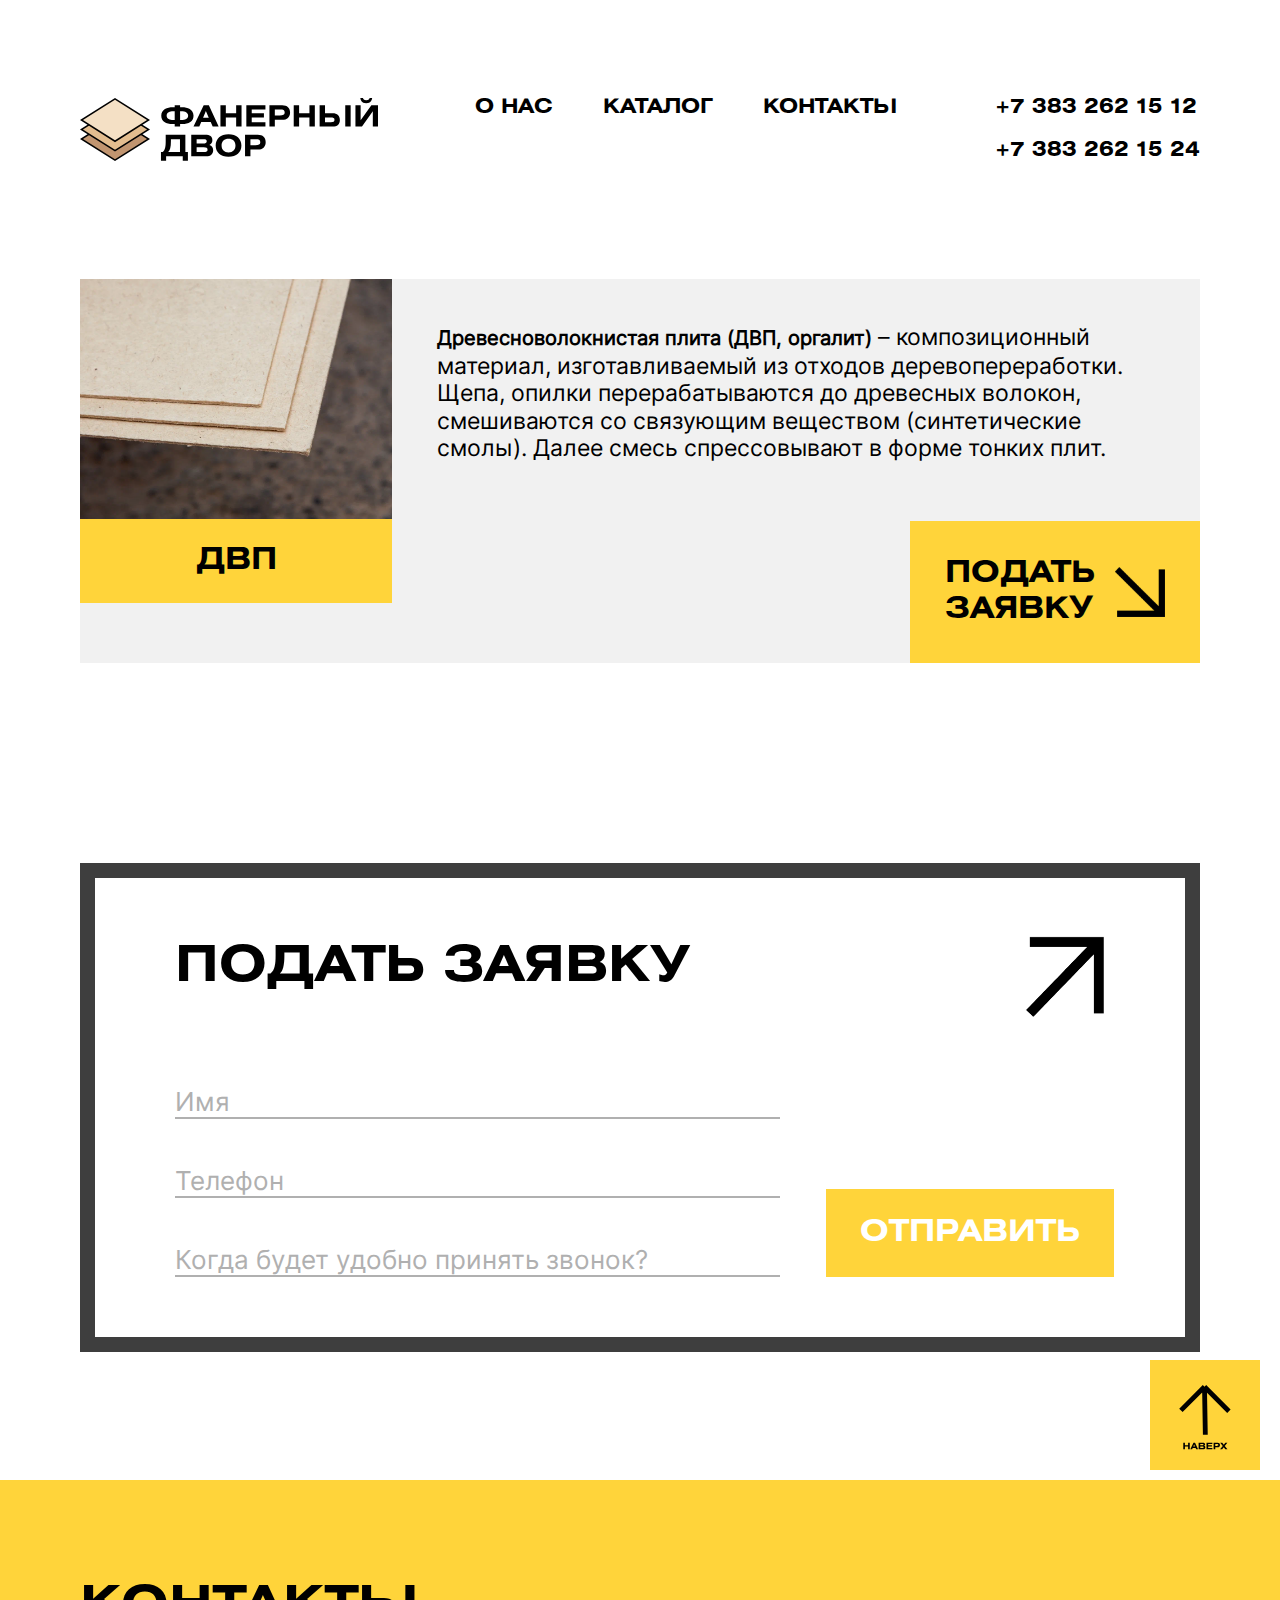
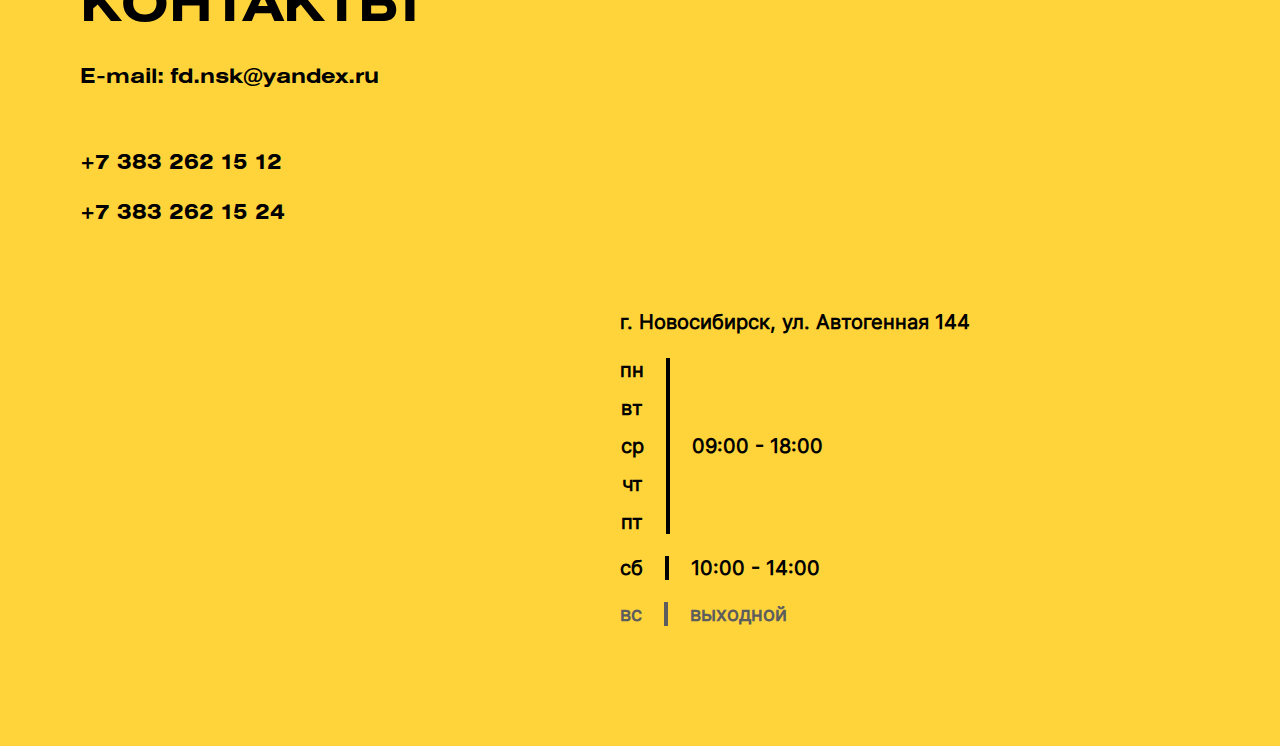
==== dvp.html @ 2f7dd346 "fix text" ====
<!DOCTYPE html>
<html lang="ru">
  <head>
    <meta charset="UTF-8">
    <meta http-equiv="X-UA-Compatible" content="IE=edge">
    <meta name="viewport" content="width=device-width, initial-scale=1.0">
    <link rel="stylesheet" href="./css/reset.css">
    <link rel="stylesheet" href="./css/fonts.css">
    <link rel="stylesheet" href="css/header.css">
    <link rel="stylesheet" href="./css/main.css">
    <link rel="stylesheet" href="./css/end-page.css">
    <link rel="stylesheet" href="./css/footer.css">
    <title>ДВП</title>
    <link rel="icon" type="image/x-icon" href="./img/favicon.ico">
  </head>
  <body>
    <header class="header">
      <a href="index.html" class="header_logos">
        <img
          class="header_logos_logo"
          src="./img/logo.svg"
          alt="logo"
        />
        <img
          class="header_logos_logo"
          src="./img/logo-text.svg"
          alt="logo"
        />
      </a>
      <nav class="header_nav">
        <a
          class="header_nav_link link_decoration"
          href="index.html#o-nas"
        >
          о нас
        </a>
        <a
          class="header_nav_link link_decoration"
          href="index.html#catalog"
        >
          каталог
        </a>
        <a
          class="header_nav_link link_decoration"
          href="#contacts"
        >
          контакты
        </a>
      </nav>
      <div class="header_numbers">
        <a
          class="header_numbers__phone"
          href="tel:+73832621512"
        >
          <span class="link_decoration">+7 383 262 15 12</span>
        </a>
        <a
          class="header_numbers__phone"
          href="tel:+73832621524"
        >
          <span class="link_decoration">+7 383 262 15 24</span>
        </a>
<!--        <a-->
<!--          class="header_numbers__phone"-->
<!--          href="tel:+73832914545"-->
<!--        >-->
<!--          <span class="link_decoration">+7 383 291 45 45</span>-->
<!--          <span>склад Кольцово</span>-->
<!--        </a>-->
      </div>

      <div class="menu-btn">
        <span></span>
        <span></span>
        <span></span>
      </div>
      <div class="menu">
        <nav class="header_nav_mobile">
          <a
            class="header_nav_link link_decoration"
            href="index.html#o-nas"
          >
            о нас
          </a>
          <a
            class="header_nav_link link_decoration"
            href="index.html#catalog"
          >
            каталог
          </a>
          <a
            class="header_nav_link link_decoration"
            href="#contacts"
          >
            контакты
          </a>
        </nav>
        <div class="header_numbers_mobile">
          <a
            class="header_numbers__phone"
            href="tel:+73832621512"
          >
            <span class="link_decoration">+7 383 262 15 12</span>
          </a>
          <a
            class="header_numbers__phone"
            href="tel:+73832621524"
          >
            <span class="link_decoration">+7 383 262 15 24</span>
          </a>
<!--          <a-->
<!--            class="header_numbers__phone"-->
<!--            href="tel:+73832914545"-->
<!--          >-->
<!--            <span class="link_decoration">+7 383 291 45 45</span>-->
<!--            <span>склад Кольцово</span>-->
<!--          </a>-->
        </div>
      </div>
    </header>
    <main class="main product">
      <div class="product_container">
        <a
          href="index.html"
          class="catalog_list-item"
        >
          <img
            class="catalog_list-item_img"
            src="./img/catalog/dvp.png"
            alt="ДВП"
          />
          <div class="catalog_list-item_hover">
            <img
              class="catalog_list-item_hover_img"
              src="./img/arrow-left-top.png"
              alt="arrow left top"
            >
            <p class="catalog_list-item_hover_text">
              ВЕРНУТЬСЯ НА ГЛАВНУЮ
            </p>
          </div>
          <div class="catalog_list-item_text">
            ДВП
          </div>
        </a>
        <div class="product_content">
<!--          <div class="product_blocks p-b-50">-->
<!--            <img-->
<!--              class="product_blocks_img"-->
<!--              src="./img/products/dsp.png"-->
<!--              alt="ДCП"-->
<!--            >-->
<!--            <p class="product_text-big">-->
<!--               <b>Дерево-стружечная плита (ДСП или ДСтП)</b> – композиционный материал, изготавливаемый путем горячего-->
<!--              прессования древесного сырья, связующим элементом служат искусственные смолы.-->
<!--              Смесь спрессовывают в форме плит, где волокна и стружка лежаться в произвольных направлениях.-->
<!--              Высокая плотность материала и его особая структура дают ДСП-->
<!--              высокую устойчивость к изменению влажности и температуры.-->
<!--            </p>-->
<!--          </div>-->
          <div class="product_blocks">
<!--            <img-->
<!--              class="product_blocks_img"-->
<!--              src="./img/products/dvp.png"-->
<!--              alt="ДВП"-->
<!--            >-->
            <p class="product_text-big">
              <b>Древесноволокнистая плита (ДВП, оргалит)</b> – композиционный материал, изготавливаемый из отходов
              деревопереработки. Щепа, опилки перерабатываются до древесных волокон, смешиваются
              со связующим веществом (синтетические смолы). Далее смесь спрессовывают в форме тонких плит.
            </p>
          </div>
        </div>
        <a
          href="#zayavka"
          class="product_buy"
        >
          ПОДАТЬ
          <br />
          ЗАЯВКУ
          <img
            class="product_buy-img"
            src="./img/arrow-right-bottom.png"
            alt="arrow right bottom"
          >
        </a>
      </div>

      <div
        class="zayavka"
        id="zayavka"
      >
        <div class="zayavka_head">
          <h2 class="zayavka_head_title">
            ПОДАТЬ ЗАЯВКУ
          </h2>
          <img
            src="./img/arrow-left-top.png"
            alt="arrow right top"
            class="zayavka_head_img"
          >
        </div>
        <form
          action="send_mail.php"
          name="form"
          method="POST"
          class="zayavka_form"
        >
          <input
            type="text"
            placeholder="Имя"
            name="name"
            id="name"
            class="zayavka_form-input zayavka_form-input-name"
            required
          />
          <input
            type="text"
            name="phone"
            id="phone"
            data-reg="^((\+7|7|8)+([0-9]){10})$"
            placeholder="Телефон"
            class="zayavka_form-input zayavka_form-input-phone"
            required
          />

          <input
            type="text"
            id="time"
            name="time"
            placeholder="Когда будет удобно принять звонок?"
            class="zayavka_form-input zayavka_form-input-time"
            required
          />
          <input
            type="submit"
            id="button"
            value="ОТПРАВИТЬ"
            class="zayavka_form-btn zayavka_form-btn-box button"
          />
        </form>
      </div>
    </main>
    <footer id="contacts">
      <div class="footer">
        <a
          class="footer_go_top"
          href="#"
        >
          <img
            class="footer_go_top-img"
            src="./img/go-to-up.svg"
            alt="top"
          >
        </a>
        <div class="footer_left">
          <h2 class="footer_left-title">
            КОНТАКТЫ
          </h2>
          <div class="footer_left-contacts">
            <a
              class="footer_left-text first"
              href="mailto:fd.nsk@yandex.ru"
            >
              <span>E-mail:</span>
              <span class="link_decoration">fd.nsk@yandex.ru</span>
            </a>
            <a
              class="footer_left-text"
              href="tel:+73832621512"
            >
              <span class="link_decoration">+7 383 262 15 12</span>
            </a>
            <a
              class="footer_left-text"
              href="tel:+73832621524"
            >
              <span class="link_decoration">+7 383 262 15 24</span>
            </a>
<!--            <a-->
<!--              class="footer_left-text"-->
<!--              href="tel:+73832914545"-->
<!--            >-->
<!--              <span class="link_decoration">+7 383 291 45 45</span>-->
<!--              <span>склад Кольцово</span>-->
<!--            </a>-->
          </div>
        </div>

        <div class="footer_right">
          <div class="footer_right-block">
            <div class="footer_right-block-map">
              <script type="text/javascript" charset="utf-8" async src="https://api-maps.yandex.ru/services/constructor/1.0/js/?um=constructor%3A8f3253a18d85f070f024baa841a67a0955d911be9736943f9a831291cd5ed6e3&amp;width=100%25&amp;height=330&amp;lang=ru_RU&amp;scroll=true"></script>
            </div>
            <div>
              <div class="footer_right-block-text">
                г. Новосибирск, ул. Автогенная 144
              </div>
              <div class="footer_right-block-days">
                <div class="footer_right-block-days-work">
                  <div class="footer_right-block-days-day">
                    пн
                  </div>
                  <div class="footer_right-block-days-day">
                    вт
                  </div>
                  <div class="footer_right-block-days-day">
                    ср
                  </div>
                  <div class="footer_right-block-days-day">
                    чт
                  </div>
                  <div class="footer_right-block-days-day">
                    пт
                  </div>
                </div>
                <div class="footer_right-block-days-border"></div>
                <div class="footer_right-block-days-day">
                  09:00 - 18:00
                </div>
              </div>
              <div class="footer_right-block-days">
                <div class="footer_right-block-days-work">
                  <div class="footer_right-block-days-day">
                    сб
                  </div>
                </div>
                <div class="footer_right-block-days-border"></div>
                <div class="footer_right-block-days-day">
                  10:00 - 14:00
                </div>
              </div>
              <div class="footer_right-block-days">
                <div class="footer_right-block-days-work">
                  <div class="footer_right-block-days-day nowork">
                    вс
                  </div>
                </div>
                <div class="footer_right-block-days-border nowork"></div>
                <div class="footer_right-block-days-day nowork">
                  выходной
                </div>
              </div>
            </div>
          </div>

<!--          <div class="footer_right-block">-->
<!--            <div class="footer_right-block-map">-->
<!--              <script type="text/javascript" charset="utf-8" async src="https://api-maps.yandex.ru/services/constructor/1.0/js/?um=constructor%3Adf8d77185877c4ba5520ee6ed6125d51b977e86bf2c4756664d2fc8676affae4&amp;width=100%25&amp;height=330&amp;lang=ru_RU&amp;scroll=true"></script>            </div>-->
<!--            <div>-->
<!--              <div class="footer_right-block-text">-->
<!--                п. Двуречье, ул. Молодежная 13-->
<!--              </div>-->
<!--              <div class="footer_right-block-days">-->
<!--                <div class="footer_right-block-days-work">-->
<!--                  <div class="footer_right-block-days-day">-->
<!--                    пн-->
<!--                  </div>-->
<!--                  <div class="footer_right-block-days-day">-->
<!--                    вт-->
<!--                  </div>-->
<!--                  <div class="footer_right-block-days-day">-->
<!--                    ср-->
<!--                  </div>-->
<!--                  <div class="footer_right-block-days-day">-->
<!--                    чт-->
<!--                  </div>-->
<!--                  <div class="footer_right-block-days-day">-->
<!--                    пт-->
<!--                  </div>-->
<!--                </div>-->
<!--                <div class="footer_right-block-days-border"></div>-->
<!--                <div class="footer_right-block-days-day">-->
<!--                  09:00 - 17:00-->
<!--                </div>-->
<!--              </div>-->
<!--              <div class="footer_right-block-days">-->
<!--                <div class="footer_right-block-days-work">-->
<!--                  <div class="footer_right-block-days-day nowork">-->
<!--                    сб-->
<!--                  </div>-->
<!--                </div>-->
<!--                <div class="footer_right-block-days-border nowork"></div>-->
<!--                <div class="footer_right-block-days-day nowork">-->
<!--                  выходной-->
<!--                </div>-->
<!--              </div>-->
<!--              <div class="footer_right-block-days">-->
<!--                <div class="footer_right-block-days-work">-->
<!--                  <div class="footer_right-block-days-day nowork">-->
<!--                    вс-->
<!--                  </div>-->
<!--                </div>-->
<!--                <div class="footer_right-block-days-border nowork"></div>-->
<!--                <div class="footer_right-block-days-day nowork">-->
<!--                  выходной-->
<!--                </div>-->
<!--              </div>-->
<!--            </div>-->
<!--          </div>-->
        </div>
      </div>
    </footer>

    <script src="./js/burger-menu.js"></script>
    <script defer src="app.js"></script>
  </body>
</html>
---- css/fonts.css ----
@font-face {
	font-family: 'HeliosExt';
	src: url('../fonts/HeliosExt-Bold.ttf');
	font-weight: 700;
	font-style: normal;
}

@font-face {
  font-family: 'HeliosExt';
  src: url('../fonts/HeliosExt.ttf');
  font-weight: 400;
  font-style: normal;
}

@font-face {
  font-family: 'Inner';
  src: url('../fonts/Inter-Bold.ttf');
  font-weight: 400;
  font-style: normal;
}

@font-face {
  font-family: 'InnerRegular';
  src: url('../fonts/Inter-Regular.ttf');
  font-weight: 400;
  font-style: normal;
}
---- css/header.css ----
* {
  font-family: HeliosExt, serif;
}

html {
  scroll-behavior: smooth
}

.section, main, header {
  max-width: 1440px;
  margin: 0 auto;
  padding: 20px 0 0;
}
@media screen and (max-width: 1600px) {
  .section, main, header {
    padding: 20px 80px 0;
  }
}
@media screen and (max-width: 1000px) {
  .section, main, header {
    padding: 20px 20px 0;
  }
}

header {
  padding-top: 98px;
  padding-bottom: 98px;
  display: flex;
  justify-content: space-between;
  gap: 30px;
}
@media screen and (max-width: 1000px) {
  .header {
    padding-top: 30px;
    padding-bottom: 30px;
  }
}

.header_logos {
  display: flex;
  gap: 10px;
}
.header_logos_logo {
  height: 63px;
}
@media screen and (max-width: 555px) {
  .header_logos_logo {
    height: 40px;
  }
}


.header_nav {
  display: flex;
  justify-content: space-around;
  gap: 30px;
}
@media screen and (max-width: 1400px) {
  .header_nav {
    flex-wrap: wrap;
  }
}
@media screen and (max-width: 1000px) {
  .header_nav {
    display: none;
  }
}

.header_nav_link {
  font-weight: 700;
  font-size: 20px;
  padding: 0 10px 10px;
  height: fit-content;
  text-transform: uppercase;
  white-space: nowrap;
}

.header_numbers {
  display: flex;
  flex-direction: column;
  gap: 23px;
}
@media screen and (max-width: 1000px) {
  .header_numbers {
    display: none;
  }
}

.header_numbers__phone {
  font-weight: 700;
  font-size: 20px;
  white-space: nowrap;
  width: fit-content;
}
@media screen and (max-width: 1100px) {
  .header_numbers__phone {
    white-space: normal;
  }
}

/* Гамбургер иконка */
.menu-btn {
  width: 30px;
  height: 30px;
  position: relative;
  z-index:2;
  overflow: hidden;
  cursor: pointer;
}
@media screen and (min-width: 1000px) {
  .menu-btn {
    display: none;
  }
}

.menu-btn span {
  width: 30px;
  height: 2px;
  position: absolute;
  top: 50%;
  left: 50%;
  transform: translate(-50%, -50%);
  background-color: #000000;
  transition: all 0.5s;
}

.menu-btn span:nth-of-type(2) {
  top: calc(50% - 10px);
}
.menu-btn span:nth-of-type(3) {
  top: calc(50% + 10px);
}

/* Меняем гамбургер иконку, когда меню открыто */
.menu-btn.active span:nth-of-type(1) {
  display: none;
}
.menu-btn.active span:nth-of-type(2) {
  top: 50%;
  transform: translate(-50%, 0%) rotate(45deg);
}
.menu-btn.active span:nth-of-type(3) {
  top: 50%;
  transform: translate(-50%, 0%) rotate(-45deg);
}

/* Меню, которое будет появляться */
.menu {
  position: fixed;
  top: 0;
  left: 0;
  width: 100%;
  height: 100%;
  padding: 65px 0;
  background: #ffffff;
  transform: translateX(-100%);
  transition: transform 0.5s;
  z-index: 1;
}

.menu.active {
  transform: translateX(0);
}

.menu li {
  list-style-type: none;
}

.header_nav_mobile {
  display: flex;
  flex-direction: column;
  gap: 25px;
  margin-bottom: 40px;
  align-items: center;
}
@media screen and (min-width: 1000px) {
  .header_nav_mobile {
    display: none;
  }
}
.header_numbers_mobile {
  display: flex;
  flex-direction: column;
  gap: 23px;
  align-items: center;
}
@media screen and (min-width: 1000px) {
  .header_numbers_mobile {
    display: none;
  }
}
---- css/main.css ----
.main_head {
  display: flex;
  gap: 20px;
  justify-content: space-between;
  padding-bottom: 88px;
}
@media screen and (max-width: 1000px) {
  .main_head {
    flex-direction: column;
    gap: 40px;
    padding-bottom: 40px;
  }
}

.main_head-h1 {
  font-weight: 700;
  font-size: 60px;
  line-height: 120%;
}
@media screen and (max-width: 1400px) {
  .main_head-h1 {
    font-size: 40px;
  }
}
@media screen and (max-width: 768px) {
  .main_head-h1 {
    font-size: 30px;
  }
}


.button_link {
  color: #ffffff;
}

.o-nas {
  display: flex;
  justify-content: space-between;
  padding-top: 300px;
}
@media screen and (max-width: 1000px) {
  .o-nas {
    padding-top: 80px;
  }
}

@media screen and (max-width: 768px) {
  .o-nas {
    flex-direction: column;
    gap: 30px;
    align-items: center;
    text-align: center;
  }
}

.o-nas_block {
  display: flex;
  flex-direction: column;
  gap: 14px;
  max-width: 300px;
}
.o-nas_block_title {
  font-weight: 700;
  font-size: 50px;
  line-height: 120%;
}
@media screen and (max-width: 1000px) {
  .o-nas_block_title {
    font-size: 40px;
  }
}
.o-nas_block_subtitle {
  font-family: 'InnerRegular', serif;
  font-weight: 400;
  font-size: 30px;
}
@media screen and (max-width: 1000px) {
  .o-nas_block_subtitle {
    font-size: 20px;
  }
}

.o-nas_info {
  display: flex;
  gap: 30px;
  padding-top: 200px;
}
@media screen and (max-width: 1000px) {
  .o-nas_info {
    padding-top: 80px;
  }
}
@media screen and (max-width: 768px) {
  .o-nas_info {
    flex-direction: column;
  }
}

.o-nas_info_video {
  min-width: 60%;
}

.o-nas_info_block {
  display: flex;
  flex-direction: column;
  justify-content: space-between;
  gap: 14px;
}
.o-nas_info_block_subtitle {
  font-family: 'InnerRegular', serif;
  font-weight: 400;
  font-size: 30px;
}
@media screen and (max-width: 1000px) {
  .o-nas_info_block_subtitle {
    font-size: 20px;
  }
}

.o-nas_info_block_subtitle_img {
  width: 50px;
}
@media screen and (max-width: 768px) {
  .o-nas_info_block_subtitle_img {
    display: none;
  }
}

.o-nas_info_block_subtitle_second {
  font-family: 'InnerRegular', serif;
  font-weight: 400;
  font-size: 30px;
  display: flex;
  flex-direction: column;
  gap: 30px;
}

.catalog {
  padding-top: 320px;
}
@media screen and (max-width: 1000px) {
  .catalog {
    padding-top: 80px;
  }
}

.catalog_head {
  font-weight: 700;
  font-size: 50px;
  line-height: 120%;
  padding-bottom: 104px;
}
@media screen and (max-width: 1000px) {
  .catalog_head {
    font-size: 40px;
    padding-bottom: 40px;
  }
}
@media screen and (max-width: 768px) {
  .catalog_head {
    font-size: 28px;
  }
}

.catalog_list {
  display: flex;
  justify-content: space-between;
  gap: 20px;
}
@media screen and (max-width: 1000px) {
  .catalog_list {
    gap: 40px;
    flex-wrap: wrap;
  }
}
@media screen and (max-width: 555px) {
  .catalog_list {
    flex-direction: column;
    align-content: center;

  }
}

.catalog_list-item {
  position: relative;
  width: 312px;
}
@media screen and (max-width: 1000px) {
  .catalog_list-item {
    width: calc(50% - 40px);
  }
}
@media screen and (max-width: 555px) {
  .catalog_list-item {
    width: 100%;
  }
}

.catalog_list-item:hover .catalog_list-item_img {
  filter: brightness(50%);
}
.catalog_list-item_img {
  width: 100%;
}
.catalog_list-item_hover {
  display: none;
}
.catalog_list-item:hover .catalog_list-item_hover {
  display: flex;
  position: absolute;
  bottom: 84px;
  justify-content: space-between;
  width: 100%;
  padding: 24px;
  gap: 20px;
}
@media screen and (max-width: 1150px) {
  .catalog_list-item:hover .catalog_list-item_hover {
    padding: 10px;
    gap: 10px;
    align-items: center;
  }
}

.catalog_list-item_hover_text {
  font-weight: 700;
  font-size: 20px;
  line-height: 120%;
  color: #ffffff;
}
@media screen and (max-width: 1150px) {
  .catalog_list-item_hover_text {
    font-size: 18px;
  }
}

.catalog_list-item_hover_img {
  width: 40px;
  height: 40px;
  filter: invert(1);
}
@media screen and (max-width: 1150px) {
  .catalog_list-item_hover_img {
    width: 30px;
    height: 30px;
  }
}

.catalog_list-item_text {
  background: #FFD43A;
  font-weight: 700;
  font-size: 30px;
  line-height: 120%;
  padding: 24px;
  text-align: center;
}
@media screen and (max-width: 1150px) {
  .catalog_list-item_text {
    font-size: 20px;
  }
}

.zayavka {
  margin-top: 200px;
  padding: 60px 80px;
  border: 15px solid #3E3E3E;
  position: relative;
}
@media screen and (max-width: 1000px) {
  .zayavka {
    margin-top: 80px;
    padding: 20px;
  }
}

.zayavka_success {
  display: none;
}
.zayavka_success_view {
  position: absolute;
  width: 100%;
  height: 100%;
  top: 0;
  left: 0;
  background: #ffd43a;
  text-align: center;
  display: flex;
  align-items: center;
  justify-content: center;
  font-weight: 700;
  font-size: 50px;
  line-height: 120%;
}
@media screen and (max-width: 1000px) {
  .zayavka_success_view {
    font-size: 40px;
  }
}
@media screen and (max-width: 768px) {
  .zayavka_success_view {
    font-size: 30px;
  }
}



.zayavka_head {
  display: flex;
  justify-content: space-between;
  padding-bottom: 70px;
}
@media screen and (max-width: 768px) {
  .zayavka_head {
    padding-bottom: 28px;
  }
}
.zayavka_head_title {
  font-weight: 700;
  font-size: 50px;
  line-height: 120%;
}
@media screen and (max-width: 1000px) {
  .zayavka_head_title {
    font-size: 40px;
  }
}
@media screen and (max-width: 768px) {
  .zayavka_head_title {
    font-size: 28px;
  }
}

.zayavka_head_img {
  max-width: 80px;
  max-height: 80px;
  transform: rotate(90deg);
}
@media screen and (max-width: 1000px) {
  .zayavka_head_img {
    max-width: 50px;
    max-height: 50px;
  }
}

.zayavka_form {
  display: grid;
  gap: 46px;

  grid-template-areas: 'name btn'
    'phone btn'
    'time btn';
  grid-template-columns: 65% 31%;
}
@media screen and (max-width: 768px) {
  .zayavka_form {
    gap: 28px;
    grid-template-areas: 'name'
    'phone'
    'time'
    'btn';
    grid-template-columns: 100%;
  }
}

.zayavka_form-input {
  border-bottom: 2px solid #B0B0B0;
  font-family: InnerRegular, serif;
  width: 100%;
  font-weight: 400;
  font-size: 26px;
  line-height: 120%;;
}
.zayavka_form-input::placeholder {
  color: #B0B0B0;
}
.zayavka_form-input-name {
  grid-area: name;
}
.zayavka_form-input-phone {
  grid-area: phone;
}
.zayavka_form-input-time {
  grid-area: time;
}

.zayavka_form-btn {
  grid-area: btn;
  margin-top: auto;
  height: 88px;
  color: #fff;
  display: flex;
  justify-content: center;
  width: 100%;
}

@media screen and (max-width: 768px) {
  .zayavka_form-btn {
    height: 60px;
  }
}
---- css/end-page.css ----
b {
  font-family: InnerRegular, serif;
  font-weight: 700;
  font-size: 20px;
}

.p-b-50 {
  padding-bottom: 50px;
}

.p-b-60 {
  padding-bottom: 60px;
}

.p-b-80 {
  padding-bottom: 80px;
}
.nowrap {
  white-space: nowrap;
}
@media screen and (max-width: 1400px) {
  .nowrap {
    white-space: normal;
  }
}

.product {
  padding: 0;
  margin: 20px auto 0;
}
@media screen and (max-width: 1600px) {
  .product {
    margin: 20px 80px 0;
  }
}
@media screen and (max-width: 1000px) {
  .product {
    margin: 20px 20px 0;
  }
}

.product_container {
  display: flex;
  padding: 0;
  background: #F1F1F1;
  position: relative;
}
@media screen and (max-width: 1000px) {
  .product_container {
    flex-direction: column;
    align-items: center;
  }
}
.product_content {
  padding: 45px 45px 200px;
}
@media screen and (max-width: 1000px) {
  .product_content {
    padding: 20px 20px 200px;
  }
}

.catalog_list-item {
  min-width: 312px;
  max-width: 312px;
  height: fit-content;
}
.catalog_list-item:hover .catalog_list-item_hover {
  top: 20px;
  padding: 20px;
  align-items: normal;
}

.product_text {
  font-family: InnerRegular, serif;
  font-weight: 400;
  font-size: 20px;
  line-height: 120%;
}

.product_text-big {
  font-family: InnerRegular, serif;
  font-weight: 400;
  font-size: 23px;
  line-height: 120%;
}
.product_blocks {
  display: flex;
  flex-direction: column;
  gap: 35px;
}

.product_block_text_img {
  display: flex;
  gap: 20px;
  align-items: center;
}
@media screen and (max-width: 1000px) {
  .product_block_text_img {
    flex-direction: column;
  }
}

.product_block_border {
  padding: 30px;
  border: 1px solid #000000;
}
@media screen and (max-width: 1000px) {
  .product_block_border {
    text-align: center;
  }
}
.product_block_border_head {
  margin-bottom: 20px;
}

.product_block_border_blocks {
  display: flex;
  gap: 20px;
  justify-content: center;
}
@media screen and (max-width: 1200px) {
  .product_block_border_blocks {
    flex-direction: column;
  }
}

.product_block_border_imgs {
  display: flex;
  gap: 20px;
  justify-content: center;
}
.product_block_border_block {
  position: relative;
}
.product_block_border_text {
  position: absolute;
  top: 10px;
  width: 100%;
  text-align: center;
}
.product_blocks_imgs {
  display: flex;
  gap: 10px;
  margin-bottom: 28px;
}
@media screen and (max-width: 1000px) {
  .product_blocks_imgs {
    flex-direction: column;
  }
}

.product_blocks_text {
  font-family: HeliosExt, serif;
  font-weight: 700;
  font-size: 23px;
  line-height: 120%;
}

.product_blocks_img {
  width: fit-content;
}

.product_buy {
  position: absolute;
  bottom: 0;
  right: 0;
  padding: 35px;
  font-weight: 700;
  font-size: 30px;
  line-height: 120%;
  background: #FFD43A;
  display: flex;
  gap: 20px;
  align-items: center;
}
.product_buy-img {
  width: 50px;
  height: 50px;
}
---- css/footer.css ----
footer {
  background-color: #FFD43A;
  margin-top: 128px;
}
@media screen and (max-width: 1000px) {
  footer {
    margin-top: 80px;
  }
}

.footer {
  position: relative;
  max-width: 1440px;
  margin: 0 auto;
  padding: 98px 80px;
  display: flex;
  gap: 60px;
}
@media screen and (max-width: 1400px) {
  .footer {
    flex-direction: column;
  }
}
@media screen and (max-width: 1000px) {
  .footer {
    padding: 40px 20px;
  }
}

.footer_go_top {
  position: absolute;
  right: 20px;
  top: -120px;
  background: #FFD43A;
  color: #ffffff;
  padding: 10px;
}
@media screen and (max-width: 1000px) {
  .footer_go_top {
    top: -80px;
  }
}

.footer_go_top:hover {
  transform: scale(1.2);
  transition: all 0.3s ease-out;
}
.footer_go_top-img {
  height: 90px;
}
@media screen and (max-width: 1000px) {
  .footer_go_top-img {
    height: 60px;
  }
}


.footer_left-title {
  font-weight: 700;
  font-size: 50px;
  line-height: 120%;
  margin-bottom: 26px;
}
.footer_left-contacts {
  display: flex;
  flex-direction: column;
}
.footer_left-text {
  font-family: InnerRegular, serif;
  font-weight: 700;
  font-size: 20px;
  line-height: 120%;
  margin-bottom: 24px;
  white-space: nowrap;
  width: fit-content;
}
@media screen and (max-width: 1000px) {
  .footer_left-text {
    white-space: normal;
  }
}

.footer_left-text.first {
  margin-bottom: 60px;
}

.footer_right {
  display: flex;
  flex-direction: column;
  gap: 60px;
}
.footer_right-block {
  display: flex;
  gap: 40px;
}
@media screen and (max-width: 768px) {
  .footer_right-block {
    flex-direction: column;
  }
}

.footer_right-block-map {
  width: 500px;
}
@media screen and (max-width: 768px) {
  .footer_right-block-map {
    width: 100%;
  }
}

.footer_right-block-text {
  font-family: InnerRegular, serif;
  font-weight: 700;
  font-size: 20px;
  line-height: 120%;
  margin-bottom: 24px;
}
@media screen and (max-width: 768px) {
  .footer_right-block-text {
    white-space: normal;
  }
}


.footer_right-block-days {
  display: flex;
  gap: 22px;
  margin-bottom: 22px;
}
.footer_right-block-days-work {
  display: flex;
  flex-direction: column;
  gap: 14px;
}
.footer_right-block-days-border {
  width: 2px;
  background-color: #000000;
  padding: 2px;
}
.footer_right-block-days-border.nowork {
  background-color: #5D5D5D;
}
.footer_right-block-days-day {
  font-family: InnerRegular, serif;
  font-weight: 700;
  font-size: 20px;
  line-height: 120%;
  align-self: center;
}
.footer_right-block-days-day.nowork {
  color: #5D5D5D;
}
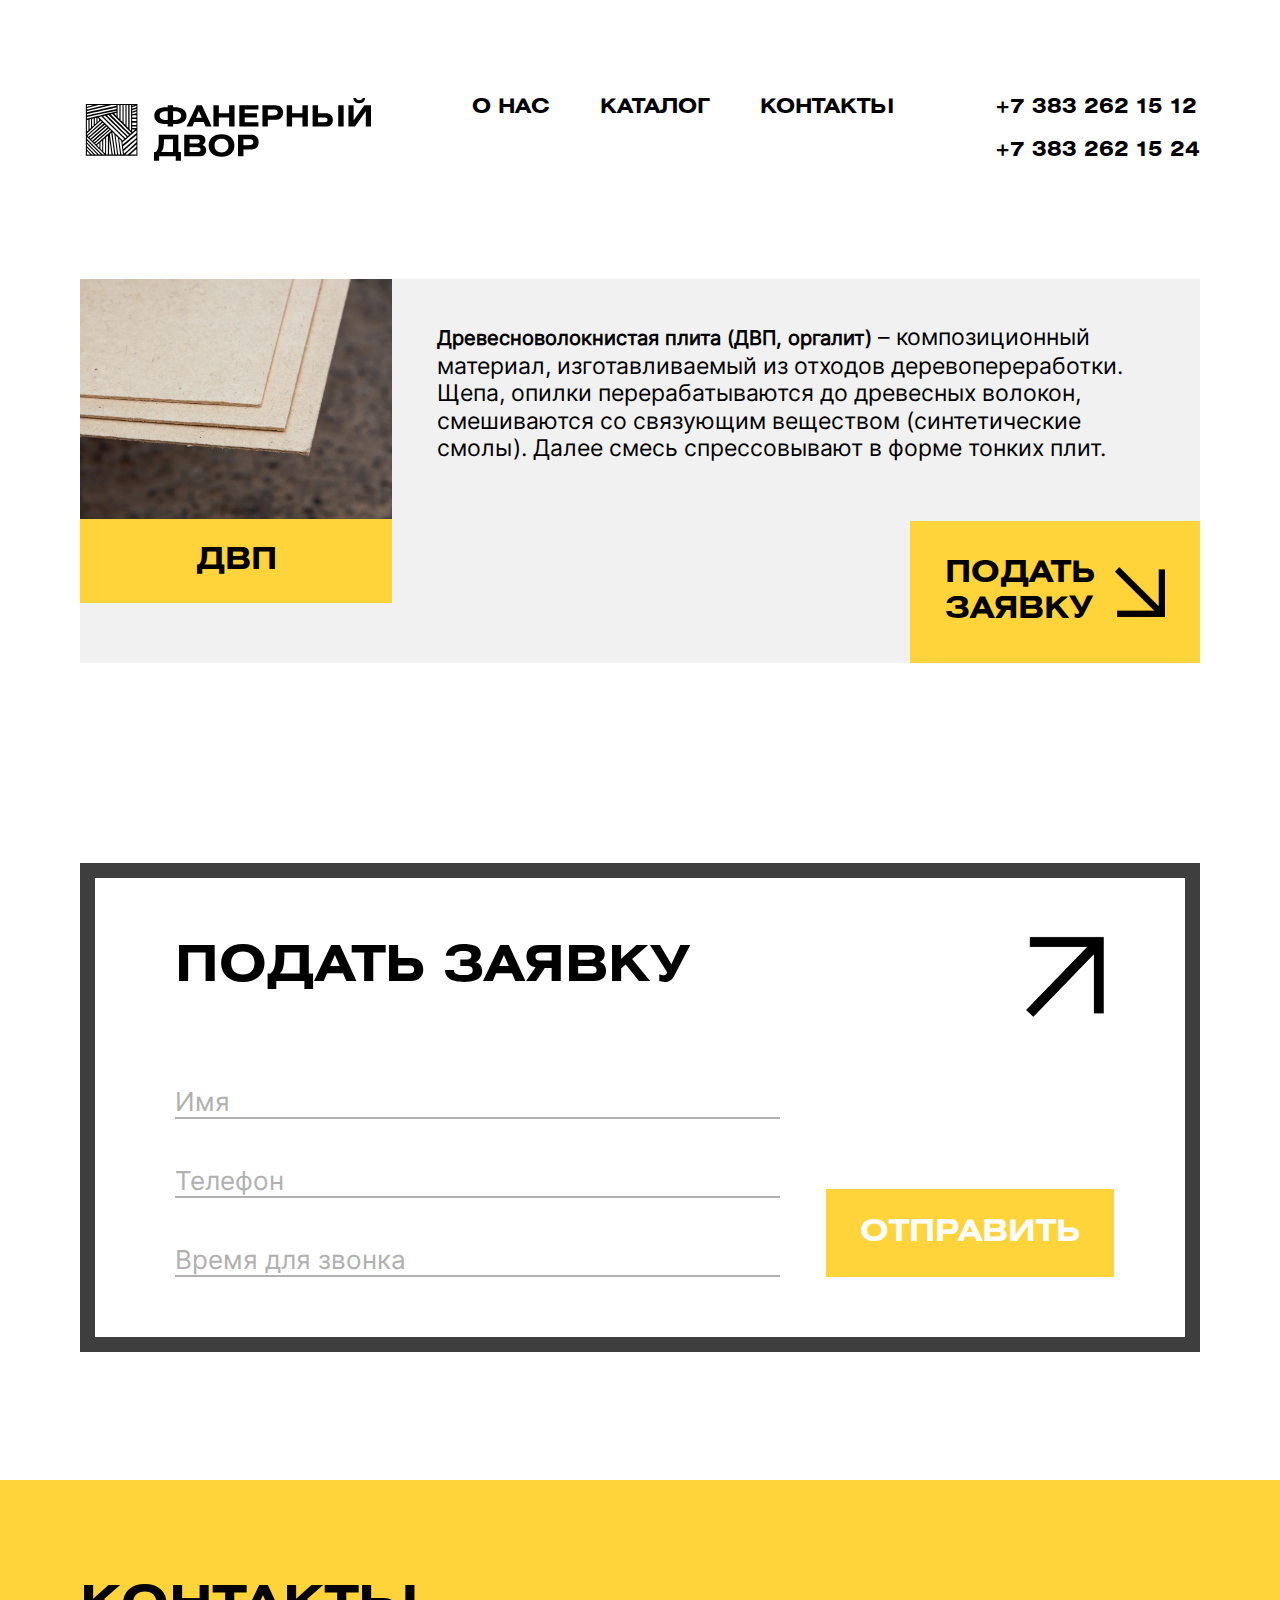
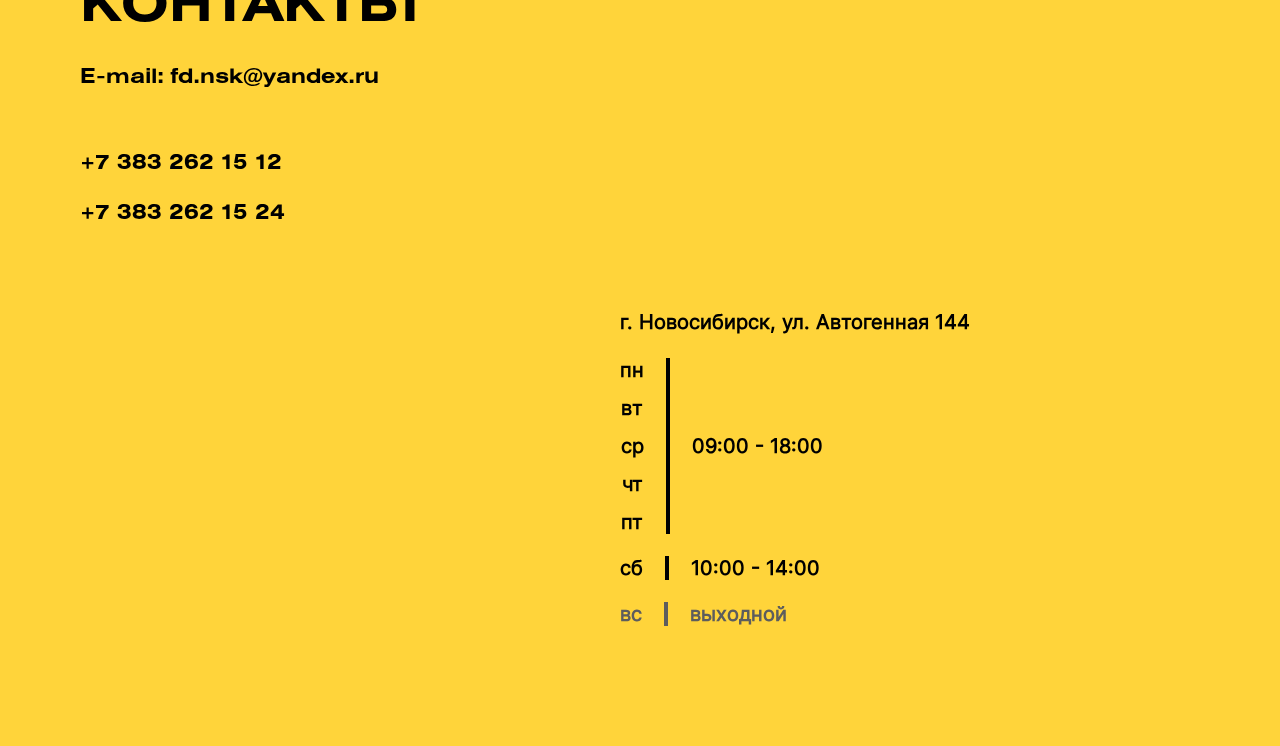
==== commit f6867866: "fix content add go to top" ====
--- a/dvp.html
+++ b/dvp.html
@@ -15,7 +15,7 @@
   </head>
   <body>
     <header class="header">
-      <a href="index.html" class="header_logos">
+      <a href="/" class="header_logos">
         <img
           class="header_logos_logo"
           src="./img/logo.svg"
@@ -30,13 +30,13 @@
       <nav class="header_nav">
         <a
           class="header_nav_link link_decoration"
-          href="index.html#o-nas"
+          href="/#o-nas"
         >
           о нас
         </a>
         <a
           class="header_nav_link link_decoration"
-          href="index.html#catalog"
+          href="/#catalog"
         >
           каталог
         </a>
@@ -78,13 +78,13 @@
         <nav class="header_nav_mobile">
           <a
             class="header_nav_link link_decoration"
-            href="index.html#o-nas"
+            href="/#o-nas"
           >
             о нас
           </a>
           <a
             class="header_nav_link link_decoration"
-            href="index.html#catalog"
+            href="/#catalog"
           >
             каталог
           </a>
@@ -118,141 +118,145 @@
         </div>
       </div>
     </header>
-    <main class="main product">
-      <div class="product_container">
-        <a
-          href="index.html"
-          class="catalog_list-item"
+    <main class="product">
+      <div class="main">
+        <div class="product_container">
+          <a
+            href="/"
+            class="catalog_list-item"
+          >
+            <img
+              class="catalog_list-item_img"
+              src="./img/catalog/dvp.png"
+              alt="ДВП"
+            />
+            <div class="catalog_list-item_hover">
+              <img
+                class="catalog_list-item_hover_img"
+                src="./img/arrow-left-top.png"
+                alt="arrow left top"
+              >
+              <p class="catalog_list-item_hover_text">
+                ВЕРНУТЬСЯ НА ГЛАВНУЮ
+              </p>
+            </div>
+            <div class="catalog_list-item_text">
+              ДВП
+            </div>
+          </a>
+          <div class="product_content">
+  <!--          <div class="product_blocks p-b-50">-->
+  <!--            <img-->
+  <!--              class="product_blocks_img"-->
+  <!--              src="./img/products/dsp.png"-->
+  <!--              alt="ДCП"-->
+  <!--            >-->
+  <!--            <p class="product_text-big">-->
+  <!--               <b>Дерево-стружечная плита (ДСП или ДСтП)</b> – композиционный материал, изготавливаемый путем горячего-->
+  <!--              прессования древесного сырья, связующим элементом служат искусственные смолы.-->
+  <!--              Смесь спрессовывают в форме плит, где волокна и стружка лежаться в произвольных направлениях.-->
+  <!--              Высокая плотность материала и его особая структура дают ДСП-->
+  <!--              высокую устойчивость к изменению влажности и температуры.-->
+  <!--            </p>-->
+  <!--          </div>-->
+            <div class="product_blocks">
+  <!--            <img-->
+  <!--              class="product_blocks_img"-->
+  <!--              src="./img/products/dvp.png"-->
+  <!--              alt="ДВП"-->
+  <!--            >-->
+              <p class="product_text-big">
+                <b>Древесноволокнистая плита (ДВП, оргалит)</b> – композиционный материал, изготавливаемый из отходов
+                деревопереработки. Щепа, опилки перерабатываются до древесных волокон, смешиваются
+                со связующим веществом (синтетические смолы). Далее смесь спрессовывают в форме тонких плит.
+              </p>
+            </div>
+          </div>
+          <a
+            href="#zayavka"
+            class="product_buy"
+          >
+            ПОДАТЬ
+            <br />
+            ЗАЯВКУ
+            <img
+              class="product_buy-img"
+              src="./img/arrow-right-bottom.png"
+              alt="arrow right bottom"
+            >
+          </a>
+        </div>
+
+        <div
+          class="zayavka"
+          id="zayavka"
+        >
+          <div class="zayavka_head">
+            <h2 class="zayavka_head_title">
+              ПОДАТЬ ЗАЯВКУ
+            </h2>
+            <img
+              src="./img/arrow-left-top.png"
+              alt="arrow right top"
+              class="zayavka_head_img"
+            >
+          </div>
+          <form
+            action="send_mail.php"
+            name="form"
+            method="POST"
+            class="zayavka_form"
+          >
+            <input
+              type="text"
+              placeholder="Имя"
+              name="name"
+              id="name"
+              class="zayavka_form-input zayavka_form-input-name"
+              required
+            />
+            <input
+              type="text"
+              name="phone"
+              id="phone"
+              data-reg="^((\+7|7|8)+([0-9]){10})$"
+              placeholder="Телефон"
+              class="zayavka_form-input zayavka_form-input-phone"
+              required
+            />
+
+            <input
+              type="text"
+              id="time"
+              name="time"
+              placeholder="Время для звонка"
+              class="zayavka_form-input zayavka_form-input-time"
+              required
+            />
+            <input
+              type="submit"
+              id="button"
+              value="ОТПРАВИТЬ"
+              class="zayavka_form-btn zayavka_form-btn-box button"
+            />
+          </form>
+        </div>
+      </div>
+      <div class="main_right">
+        <a
+          class="go_top"
+          href="#"
         >
           <img
-            class="catalog_list-item_img"
-            src="./img/catalog/dvp.png"
-            alt="ДВП"
-          />
-          <div class="catalog_list-item_hover">
-            <img
-              class="catalog_list-item_hover_img"
-              src="./img/arrow-left-top.png"
-              alt="arrow left top"
-            >
-            <p class="catalog_list-item_hover_text">
-              ВЕРНУТЬСЯ НА ГЛАВНУЮ
-            </p>
-          </div>
-          <div class="catalog_list-item_text">
-            ДВП
-          </div>
-        </a>
-        <div class="product_content">
-<!--          <div class="product_blocks p-b-50">-->
-<!--            <img-->
-<!--              class="product_blocks_img"-->
-<!--              src="./img/products/dsp.png"-->
-<!--              alt="ДCП"-->
-<!--            >-->
-<!--            <p class="product_text-big">-->
-<!--               <b>Дерево-стружечная плита (ДСП или ДСтП)</b> – композиционный материал, изготавливаемый путем горячего-->
-<!--              прессования древесного сырья, связующим элементом служат искусственные смолы.-->
-<!--              Смесь спрессовывают в форме плит, где волокна и стружка лежаться в произвольных направлениях.-->
-<!--              Высокая плотность материала и его особая структура дают ДСП-->
-<!--              высокую устойчивость к изменению влажности и температуры.-->
-<!--            </p>-->
-<!--          </div>-->
-          <div class="product_blocks">
-<!--            <img-->
-<!--              class="product_blocks_img"-->
-<!--              src="./img/products/dvp.png"-->
-<!--              alt="ДВП"-->
-<!--            >-->
-            <p class="product_text-big">
-              <b>Древесноволокнистая плита (ДВП, оргалит)</b> – композиционный материал, изготавливаемый из отходов
-              деревопереработки. Щепа, опилки перерабатываются до древесных волокон, смешиваются
-              со связующим веществом (синтетические смолы). Далее смесь спрессовывают в форме тонких плит.
-            </p>
-          </div>
-        </div>
-        <a
-          href="#zayavka"
-          class="product_buy"
-        >
-          ПОДАТЬ
-          <br />
-          ЗАЯВКУ
-          <img
-            class="product_buy-img"
-            src="./img/arrow-right-bottom.png"
-            alt="arrow right bottom"
-          >
-        </a>
-      </div>
-
-      <div
-        class="zayavka"
-        id="zayavka"
-      >
-        <div class="zayavka_head">
-          <h2 class="zayavka_head_title">
-            ПОДАТЬ ЗАЯВКУ
-          </h2>
-          <img
-            src="./img/arrow-left-top.png"
-            alt="arrow right top"
-            class="zayavka_head_img"
-          >
-        </div>
-        <form
-          action="send_mail.php"
-          name="form"
-          method="POST"
-          class="zayavka_form"
-        >
-          <input
-            type="text"
-            placeholder="Имя"
-            name="name"
-            id="name"
-            class="zayavka_form-input zayavka_form-input-name"
-            required
-          />
-          <input
-            type="text"
-            name="phone"
-            id="phone"
-            data-reg="^((\+7|7|8)+([0-9]){10})$"
-            placeholder="Телефон"
-            class="zayavka_form-input zayavka_form-input-phone"
-            required
-          />
-
-          <input
-            type="text"
-            id="time"
-            name="time"
-            placeholder="Когда будет удобно принять звонок?"
-            class="zayavka_form-input zayavka_form-input-time"
-            required
-          />
-          <input
-            type="submit"
-            id="button"
-            value="ОТПРАВИТЬ"
-            class="zayavka_form-btn zayavka_form-btn-box button"
-          />
-        </form>
+            class="go_top-img"
+            src="./img/go-to-up.svg"
+            alt="top"
+          >
+        </a>
       </div>
     </main>
     <footer id="contacts">
       <div class="footer">
-        <a
-          class="footer_go_top"
-          href="#"
-        >
-          <img
-            class="footer_go_top-img"
-            src="./img/go-to-up.svg"
-            alt="top"
-          >
-        </a>
         <div class="footer_left">
           <h2 class="footer_left-title">
             КОНТАКТЫ
@@ -403,6 +407,7 @@
     </footer>
 
     <script src="./js/burger-menu.js"></script>
+    <script src="./js/scroll-to-top.js"></script>
     <script defer src="app.js"></script>
   </body>
 </html>
--- a/css/main.css
+++ b/css/main.css
@@ -1,3 +1,14 @@
+main {
+  display: flex;
+}
+.main {
+  width: 100%;
+}
+.main_right {
+  width: 0;
+  display: flex;
+}
+
 .main_head {
   display: flex;
   gap: 20px;
@@ -399,3 +410,37 @@
   }
 }
 
+
+.go_top {
+  position: sticky;
+  margin-left: -60px;
+  bottom: 50px;
+  background: #FFD43A;
+  padding: 10px;
+  height: fit-content;
+  align-self: flex-end;
+  opacity: 0;
+}
+@media screen and (max-width: 1000px) {
+  .go_top {
+    top: -80px;
+  }
+}
+
+.go_top_block {
+  transition: opacity 0.5s;
+  opacity: 1;
+}
+
+.go_top:hover {
+  transform: scale(1.2);
+  transition: all 0.3s ease-out;
+}
+.go_top-img {
+  height: 90px;
+}
+@media screen and (max-width: 1000px) {
+  .go_top-img {
+    height: 60px;
+  }
+}
--- a/css/footer.css
+++ b/css/footer.css
@@ -26,34 +26,6 @@
     padding: 40px 20px;
   }
 }
-
-.footer_go_top {
-  position: absolute;
-  right: 20px;
-  top: -120px;
-  background: #FFD43A;
-  color: #ffffff;
-  padding: 10px;
-}
-@media screen and (max-width: 1000px) {
-  .footer_go_top {
-    top: -80px;
-  }
-}
-
-.footer_go_top:hover {
-  transform: scale(1.2);
-  transition: all 0.3s ease-out;
-}
-.footer_go_top-img {
-  height: 90px;
-}
-@media screen and (max-width: 1000px) {
-  .footer_go_top-img {
-    height: 60px;
-  }
-}
-
 
 .footer_left-title {
   font-weight: 700;
@@ -114,6 +86,8 @@
   font-size: 20px;
   line-height: 120%;
   margin-bottom: 24px;
+  white-space: nowrap;
+
 }
 @media screen and (max-width: 768px) {
   .footer_right-block-text {
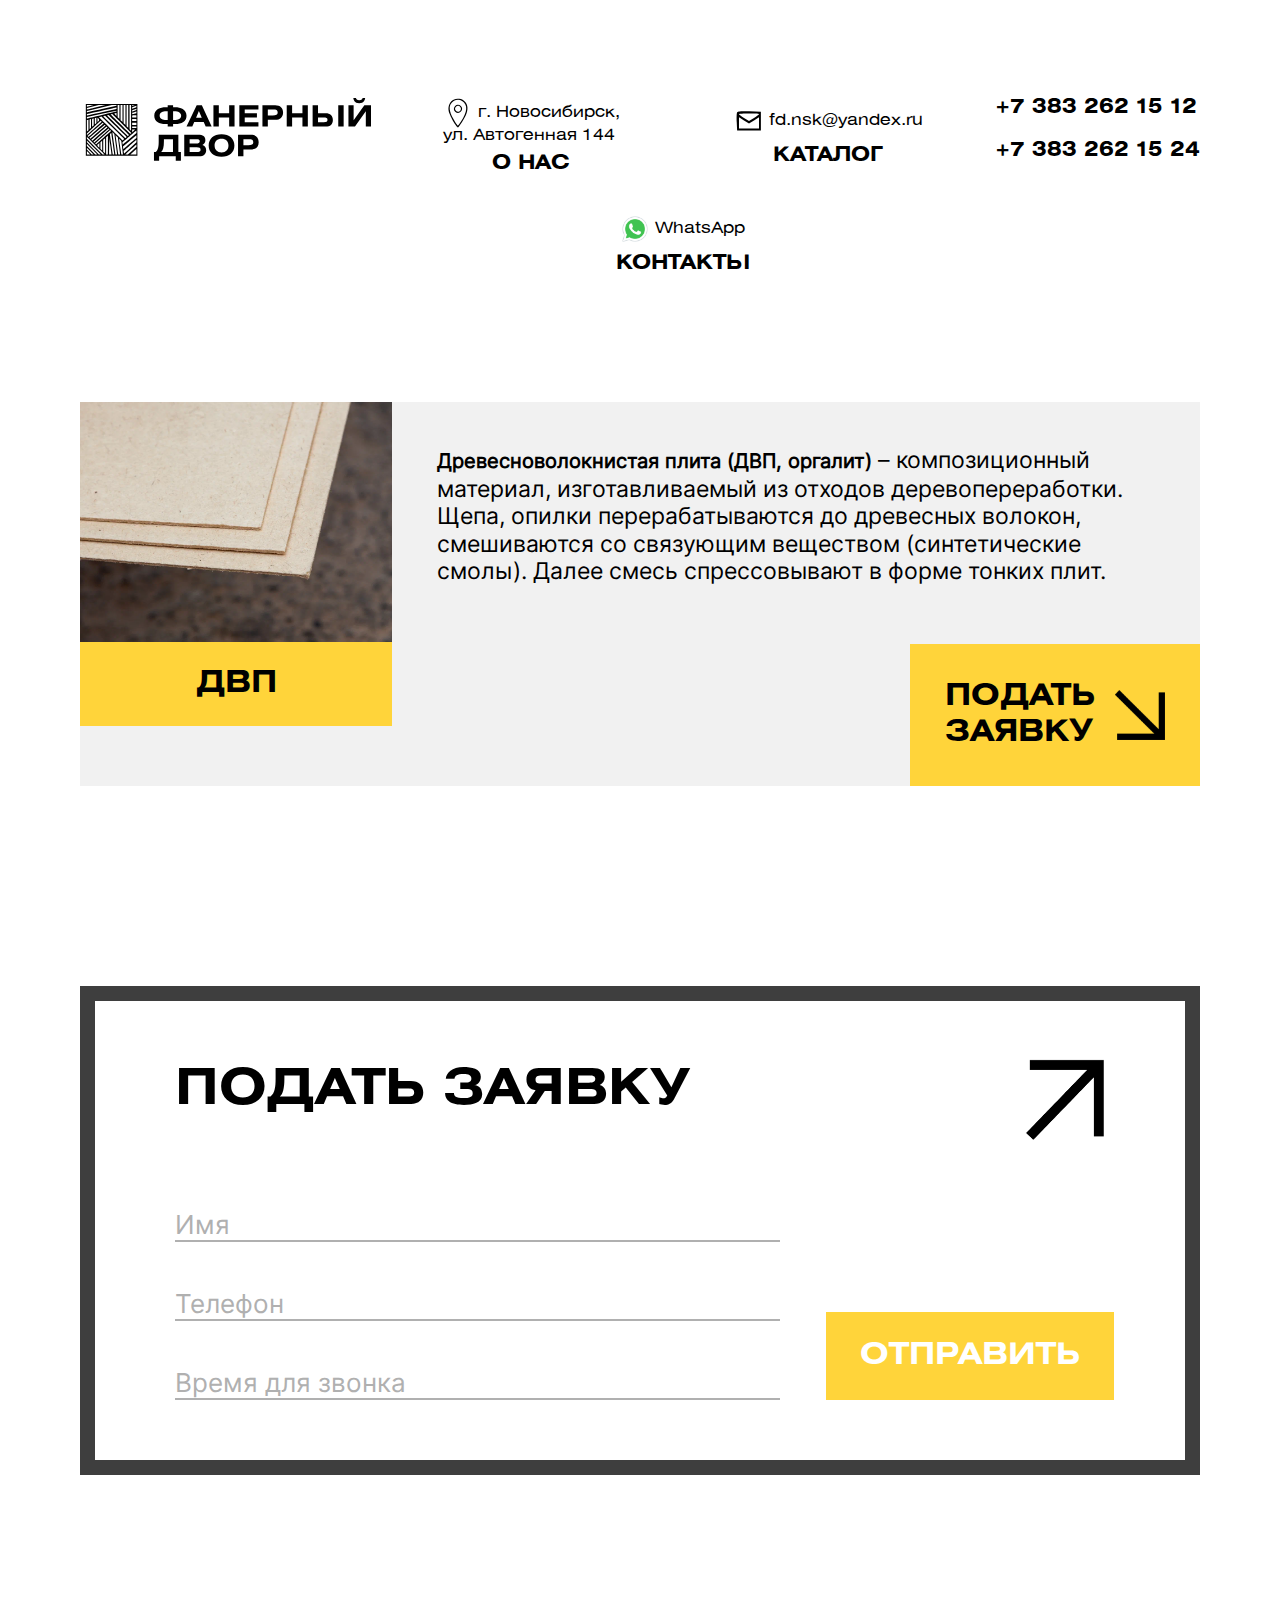
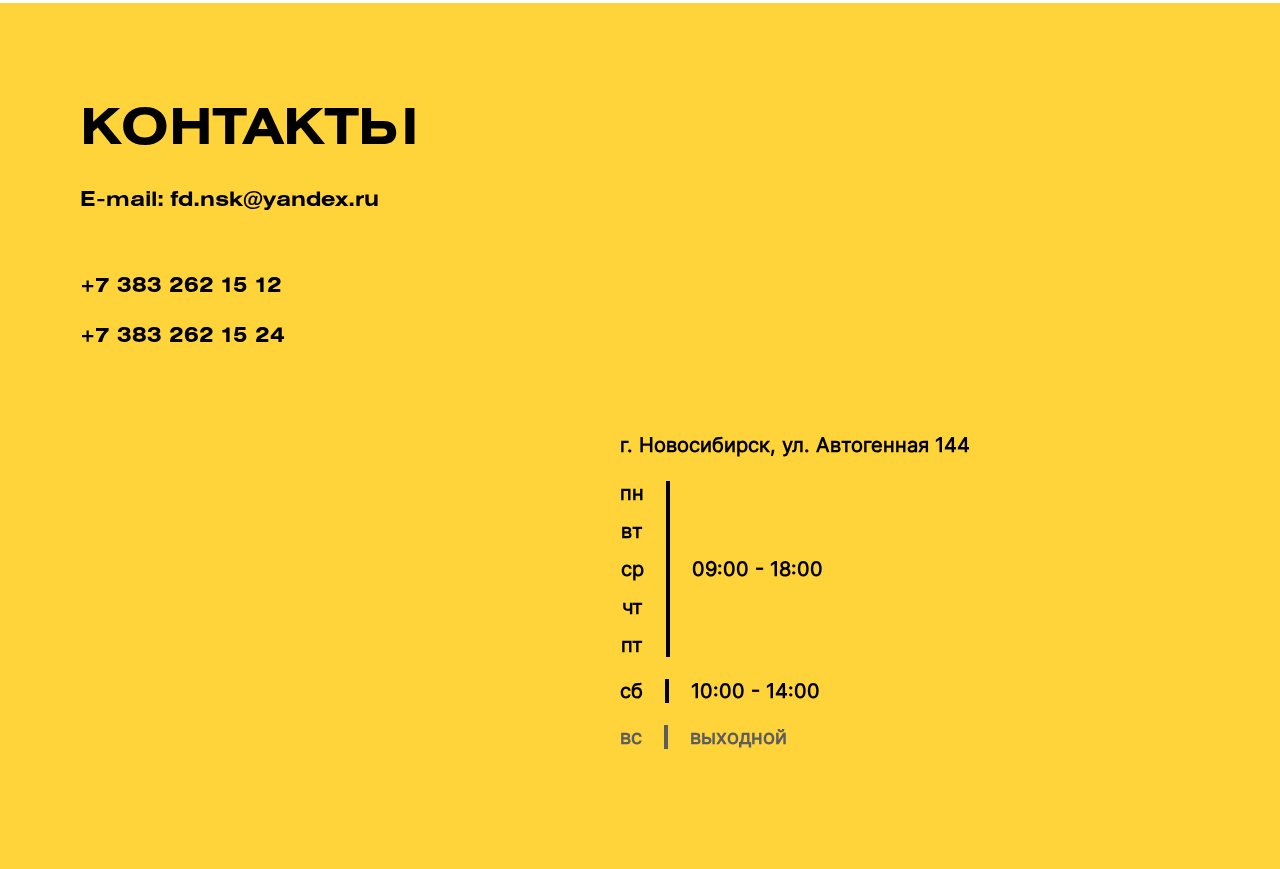
==== commit b26105d1: "fix header" ====
--- a/dvp.html
+++ b/dvp.html
@@ -28,24 +28,57 @@
         />
       </a>
       <nav class="header_nav">
-        <a
-          class="header_nav_link link_decoration"
-          href="/#o-nas"
-        >
-          о нас
-        </a>
-        <a
-          class="header_nav_link link_decoration"
-          href="/#catalog"
-        >
-          каталог
-        </a>
-        <a
-          class="header_nav_link link_decoration"
-          href="#contacts"
-        >
-          контакты
-        </a>
+        <div class="header_nav_content">
+          <div>
+            <img
+              src="./img/location.svg"
+              alt="location"
+            />
+            г. Новосибирск,
+            <br />
+            ул. Автогенная 144
+          </div>
+          <a
+            class="header_nav_link link_decoration"
+            href="#o-nas"
+          >
+            о нас
+          </a>
+        </div>
+        <div class="header_nav_content">
+          <a
+            href="mailto:fd.nsk@yandex.ru"
+          >
+            <img
+              src="./img/email.svg"
+              alt="email"
+            />
+            <span class="link_decoration">fd.nsk@yandex.ru</span>
+          </a>
+          <a
+            class="header_nav_link link_decoration"
+            href="#catalog"
+          >
+            каталог
+          </a>
+        </div>
+        <div class="header_nav_content">
+          <a
+            href="mailto:fd.nsk@yandex.ru"
+          >
+            <img
+              src="./img/whatsapp.png"
+              alt="whatsapp"
+            />
+            <span class="link_decoration">WhatsApp</span>
+          </a>
+          <a
+            class="header_nav_link link_decoration"
+            href="#contacts"
+          >
+            контакты
+          </a>
+        </div>
       </nav>
       <div class="header_numbers">
         <a
@@ -60,13 +93,7 @@
         >
           <span class="link_decoration">+7 383 262 15 24</span>
         </a>
-<!--        <a-->
-<!--          class="header_numbers__phone"-->
-<!--          href="tel:+73832914545"-->
-<!--        >-->
-<!--          <span class="link_decoration">+7 383 291 45 45</span>-->
-<!--          <span>склад Кольцово</span>-->
-<!--        </a>-->
+
       </div>
 
       <div class="menu-btn">
@@ -78,13 +105,13 @@
         <nav class="header_nav_mobile">
           <a
             class="header_nav_link link_decoration"
-            href="/#o-nas"
+            href="#o-nas"
           >
             о нас
           </a>
           <a
             class="header_nav_link link_decoration"
-            href="/#catalog"
+            href="#catalog"
           >
             каталог
           </a>
@@ -108,13 +135,6 @@
           >
             <span class="link_decoration">+7 383 262 15 24</span>
           </a>
-<!--          <a-->
-<!--            class="header_numbers__phone"-->
-<!--            href="tel:+73832914545"-->
-<!--          >-->
-<!--            <span class="link_decoration">+7 383 291 45 45</span>-->
-<!--            <span>склад Кольцово</span>-->
-<!--          </a>-->
         </div>
       </div>
     </header>
--- a/css/header.css
+++ b/css/header.css
@@ -64,6 +64,24 @@
   .header_nav {
     display: none;
   }
+}
+
+.header_nav_content {
+  display: flex;
+  flex-direction: column;
+  align-items: center;
+  align-self: center;
+  gap: 10px;
+  height: 100%;
+  justify-content: space-between;
+}
+@media screen and (max-width: 1300px) {
+  .header_nav_content {
+    height: auto;
+  }
+}
+.header_nav_content img {
+  height: 30px;
 }
 
 .header_nav_link {
@@ -74,6 +92,12 @@
   text-transform: uppercase;
   white-space: nowrap;
 }
+@media screen and (max-width: 1200px) {
+  .header_nav_link {
+    font-size: 14px;
+  }
+}
+
 
 .header_numbers {
   display: flex;
@@ -92,9 +116,10 @@
   white-space: nowrap;
   width: fit-content;
 }
-@media screen and (max-width: 1100px) {
+@media screen and (max-width: 1200px) {
   .header_numbers__phone {
     white-space: normal;
+    font-size: 14px;
   }
 }
 
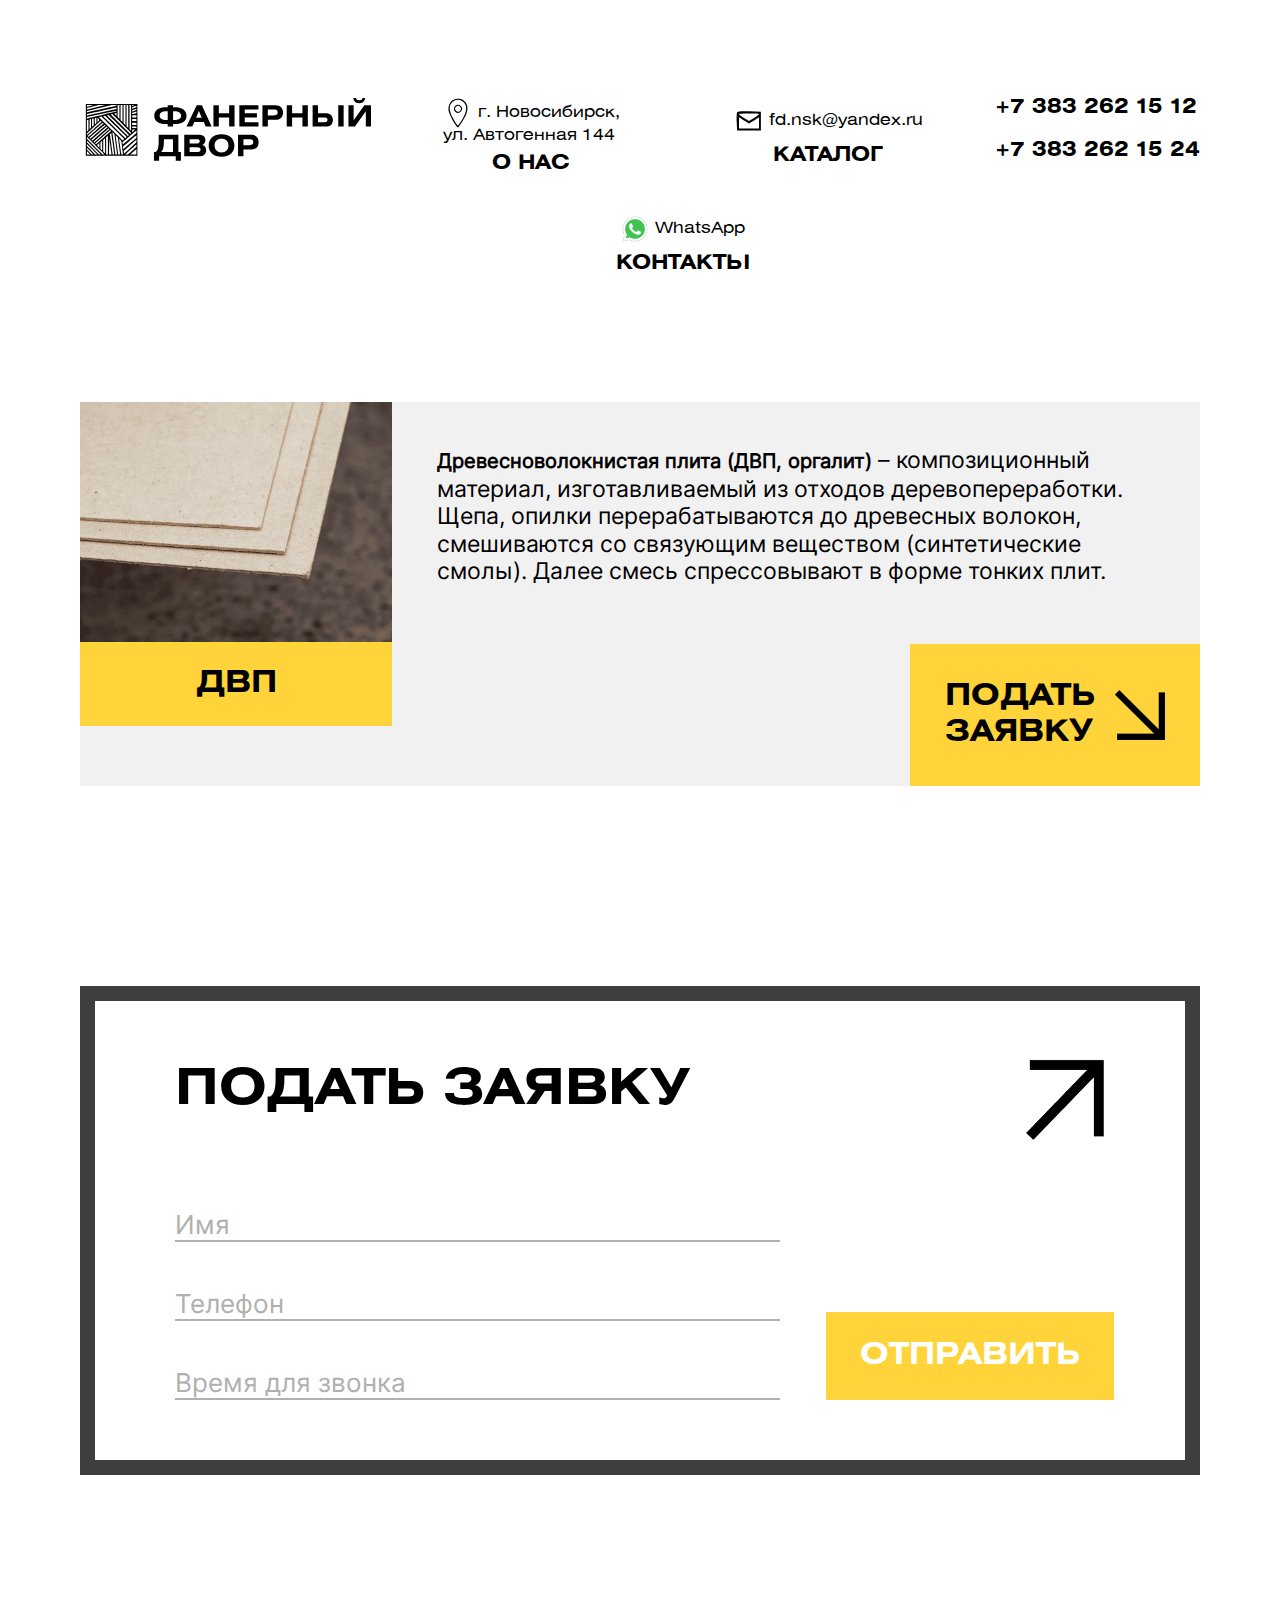
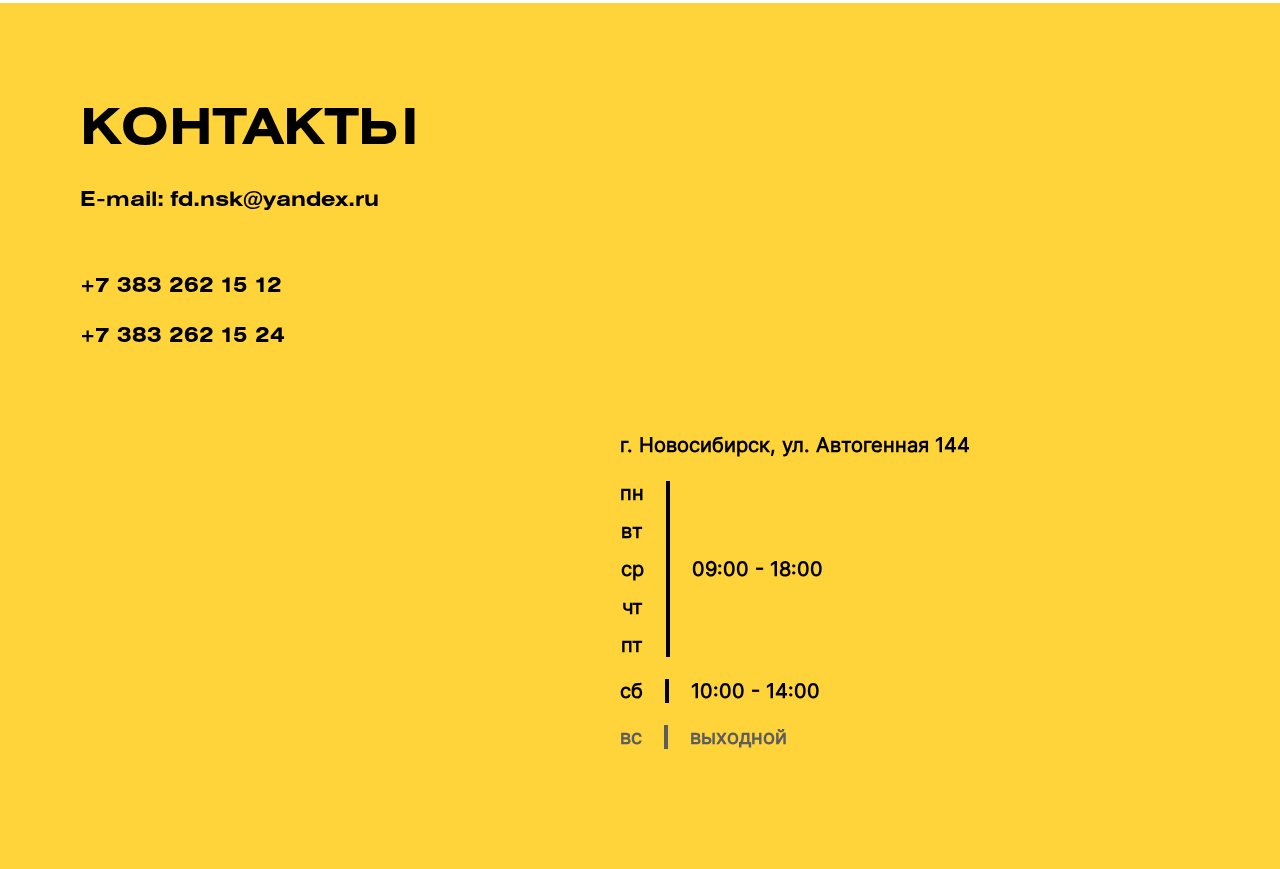
==== commit e2468a6d: "add sertificat" ====
--- a/dvp.html
+++ b/dvp.html
@@ -40,7 +40,7 @@
           </div>
           <a
             class="header_nav_link link_decoration"
-            href="#o-nas"
+            href="/#o-nas"
           >
             о нас
           </a>
@@ -57,14 +57,15 @@
           </a>
           <a
             class="header_nav_link link_decoration"
-            href="#catalog"
+            href="/#catalog"
           >
             каталог
           </a>
         </div>
         <div class="header_nav_content">
           <a
-            href="mailto:fd.nsk@yandex.ru"
+            href="https://wa.me/79139154545"
+            target="_blank"
           >
             <img
               src="./img/whatsapp.png"
@@ -105,13 +106,13 @@
         <nav class="header_nav_mobile">
           <a
             class="header_nav_link link_decoration"
-            href="#o-nas"
+            href="/#o-nas"
           >
             о нас
           </a>
           <a
             class="header_nav_link link_decoration"
-            href="#catalog"
+            href="/#catalog"
           >
             каталог
           </a>
--- a/css/main.css
+++ b/css/main.css
@@ -46,7 +46,7 @@
 
 .o-nas {
   display: flex;
-  justify-content: space-between;
+  justify-content: space-around;
   padding-top: 300px;
 }
 @media screen and (max-width: 1000px) {
@@ -74,6 +74,7 @@
   font-weight: 700;
   font-size: 50px;
   line-height: 120%;
+  align-self: center;
 }
 @media screen and (max-width: 1000px) {
   .o-nas_block_title {
@@ -84,6 +85,7 @@
   font-family: 'InnerRegular', serif;
   font-weight: 400;
   font-size: 30px;
+  text-align: center;
 }
 @media screen and (max-width: 1000px) {
   .o-nas_block_subtitle {
@@ -94,7 +96,7 @@
 .o-nas_info {
   display: flex;
   gap: 30px;
-  padding-top: 200px;
+  padding-top: 120px;
 }
 @media screen and (max-width: 1000px) {
   .o-nas_info {
@@ -146,6 +148,31 @@
   gap: 30px;
 }
 
+.certificate {
+  padding-top: 80px;
+}
+
+.certificate_list {
+  display: flex;
+  justify-content: space-between;
+  gap: 20px;
+}
+@media screen and (max-width: 768px) {
+  .certificate_list {
+    flex-direction: column;
+  }
+}
+
+.certificate_list_img {
+  width: 32%;
+}
+@media screen and (max-width: 768px) {
+  .certificate_list_img {
+    width: 100%;
+  }
+}
+
+
 .catalog {
   padding-top: 320px;
 }
@@ -188,7 +215,6 @@
   .catalog_list {
     flex-direction: column;
     align-content: center;
-
   }
 }
 
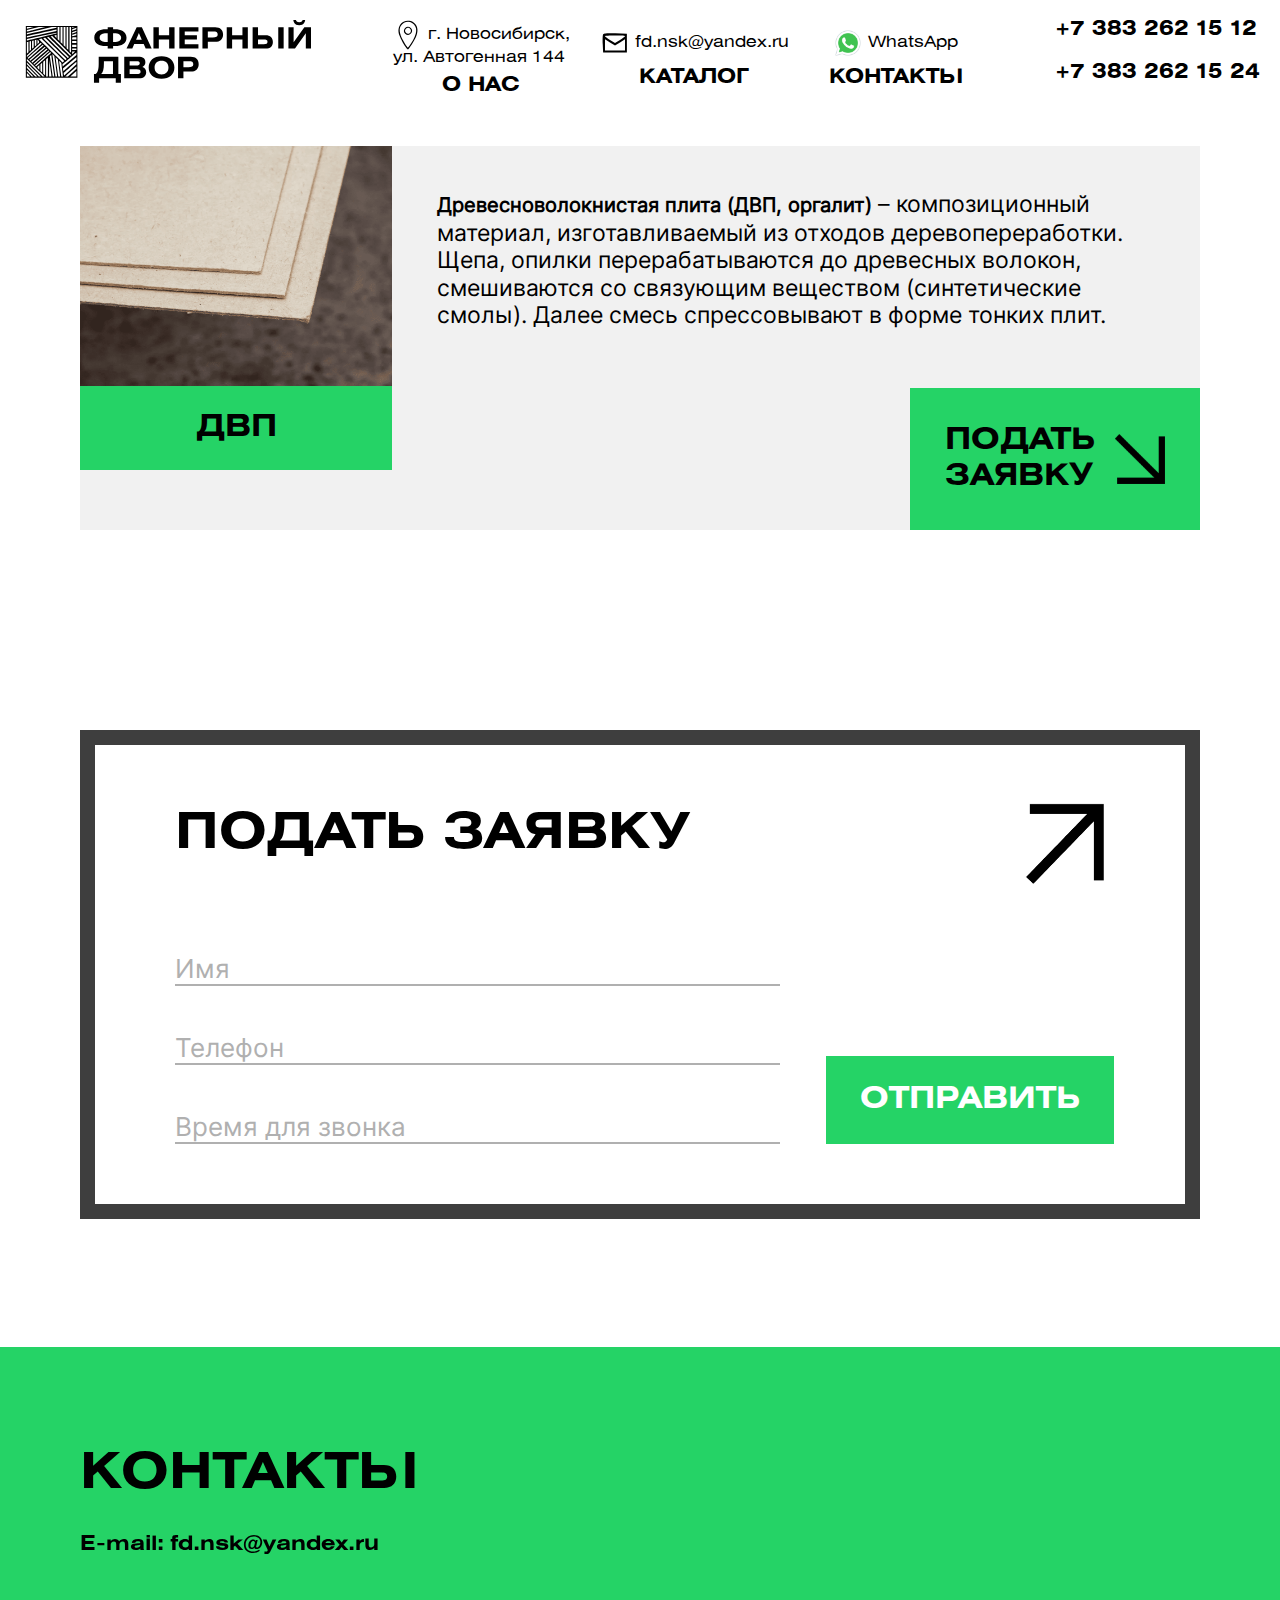
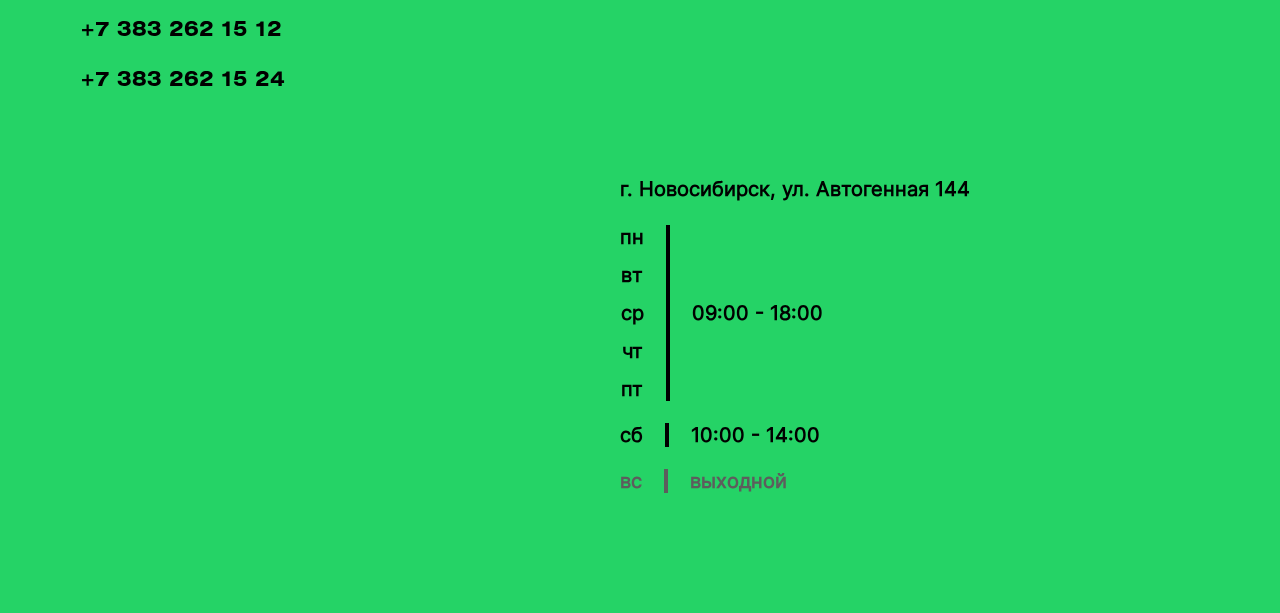
==== commit d5e99aa7: "fix color and fix top head" ====
--- a/dvp.html
+++ b/dvp.html
@@ -223,7 +223,7 @@
             >
           </div>
           <form
-            action="send_mail.php"
+            action="bitrixform.php"
             name="form"
             method="POST"
             class="zayavka_form"
@@ -254,6 +254,7 @@
               class="zayavka_form-input zayavka_form-input-time"
               required
             />
+            <input type="hidden" name="saved" value="yes">
             <input
               type="submit"
               id="button"
@@ -427,6 +428,23 @@
       </div>
     </footer>
 
+    <script type="text/javascript" >
+      (function(m,e,t,r,i,k,a){m[i]=m[i]||function(){(m[i].a=m[i].a||[]).push(arguments)};
+        m[i].l=1*new Date();
+        for (var j = 0; j < document.scripts.length; j++) {if (document.scripts[j].src === r) { return; }}
+        k=e.createElement(t),a=e.getElementsByTagName(t)[0],k.async=1,k.src=r,a.parentNode.insertBefore(k,a)})
+      (window, document, "script", "https://mc.yandex.ru/metrika/tag.js", "ym");
+
+      ym(46911183, "init", {
+        clickmap:true,
+        trackLinks:true,
+        accurateTrackBounce:true,
+        webvisor:true
+      });
+    </script>
+    <script async src="//widgets.mango-office.ru/site/30882"></script>
+    <noscript><div><img src="https://mc.yandex.ru/watch/46911183" style="position:absolute; left:-9999px;" alt="" /></div></noscript>
+
     <script src="./js/burger-menu.js"></script>
     <script src="./js/scroll-to-top.js"></script>
     <script defer src="app.js"></script>
--- a/css/header.css
+++ b/css/header.css
@@ -7,7 +7,6 @@
 }
 
 .section, main, header {
-  max-width: 1440px;
   margin: 0 auto;
   padding: 20px 0 0;
 }
@@ -23,11 +22,15 @@
 }
 
 header {
-  padding-top: 98px;
-  padding-bottom: 98px;
   display: flex;
   justify-content: space-between;
   gap: 30px;
+  max-width: 1480px;
+  margin: 0 auto;
+  background: #fff;
+  padding: 20px;
+  position: relative;
+  z-index: 2;
 }
 @media screen and (max-width: 1000px) {
   .header {
@@ -169,7 +172,6 @@
   transform: translate(-50%, 0%) rotate(-45deg);
 }
 
-/* Меню, которое будет появляться */
 .menu {
   position: fixed;
   top: 0;
@@ -186,6 +188,12 @@
 .menu.active {
   transform: translateX(0);
 }
+@media screen and (min-width: 1000px) {
+  .menu {
+    display: none;
+  }
+}
+
 
 .menu li {
   list-style-type: none;
--- a/css/main.css
+++ b/css/main.css
@@ -14,12 +14,15 @@
   gap: 20px;
   justify-content: space-between;
   padding-bottom: 88px;
+  max-width: 1440px;
+  margin: 0 auto;
 }
 @media screen and (max-width: 1000px) {
   .main_head {
     flex-direction: column;
     gap: 40px;
     padding-bottom: 40px;
+    align-items: center;
   }
 }
 
@@ -48,6 +51,8 @@
   display: flex;
   justify-content: space-around;
   padding-top: 300px;
+  max-width: 1440px;
+  margin: 0 auto;
 }
 @media screen and (max-width: 1000px) {
   .o-nas {
@@ -97,6 +102,8 @@
   display: flex;
   gap: 30px;
   padding-top: 120px;
+  max-width: 1440px;
+  margin: 0 auto;
 }
 @media screen and (max-width: 1000px) {
   .o-nas_info {
@@ -150,6 +157,8 @@
 
 .certificate {
   padding-top: 80px;
+  max-width: 1440px;
+  margin: 0 auto;
 }
 
 .certificate_list {
@@ -175,6 +184,8 @@
 
 .catalog {
   padding-top: 320px;
+  max-width: 1440px;
+  margin: 0 auto;
 }
 @media screen and (max-width: 1000px) {
   .catalog {
@@ -284,7 +295,7 @@
 }
 
 .catalog_list-item_text {
-  background: #FFD43A;
+  background: #25d366;
   font-weight: 700;
   font-size: 30px;
   line-height: 120%;
@@ -298,10 +309,11 @@
 }
 
 .zayavka {
-  margin-top: 200px;
   padding: 60px 80px;
   border: 15px solid #3E3E3E;
   position: relative;
+  max-width: 1440px;
+  margin: 200px auto 0;
 }
 @media screen and (max-width: 1000px) {
   .zayavka {
@@ -319,7 +331,7 @@
   height: 100%;
   top: 0;
   left: 0;
-  background: #ffd43a;
+  background: #25d366;
   text-align: center;
   display: flex;
   align-items: center;
@@ -439,9 +451,9 @@
 
 .go_top {
   position: sticky;
-  margin-left: -60px;
+  margin-left: -120px;
   bottom: 50px;
-  background: #FFD43A;
+  background: #25d366;
   padding: 10px;
   height: fit-content;
   align-self: flex-end;
@@ -449,7 +461,7 @@
 }
 @media screen and (max-width: 1000px) {
   .go_top {
-    top: -80px;
+    margin-left: -70px;
   }
 }
 
--- a/css/end-page.css
+++ b/css/end-page.css
@@ -46,6 +46,8 @@
   padding: 0;
   background: #F1F1F1;
   position: relative;
+  max-width: 1440px;
+  margin: 0 auto;
 }
 @media screen and (max-width: 1000px) {
   .product_container {
@@ -53,6 +55,22 @@
     align-items: center;
   }
 }
+
+.product_container-fanera {
+  flex-direction: column;
+}
+.product_container-fanera-top {
+  display: flex;
+}
+.product_container-fanera-top_text {
+  padding: 45px;
+}
+@media screen and (max-width: 1000px) {
+  .product_container-fanera-top_text {
+    padding: 20px;
+  }
+}
+
 .product_content {
   padding: 45px 45px 200px;
 }
@@ -91,6 +109,18 @@
   flex-direction: column;
   gap: 35px;
 }
+
+.product_blocks-fanera {
+  display: flex;
+  flex-direction: row;
+  gap: 35px;
+}
+@media screen and (max-width: 768px) {
+  .product_blocks-fanera {
+    flex-direction: column;
+  }
+}
+
 
 .product_block_text_img {
   display: flex;
@@ -141,15 +171,20 @@
   width: 100%;
   text-align: center;
 }
+
+.product_blocks_imgs_text {
+  display: flex;
+  flex-direction: column;
+  gap: 20px;
+}
 .product_blocks_imgs {
   display: flex;
   gap: 10px;
   margin-bottom: 28px;
 }
-@media screen and (max-width: 1000px) {
-  .product_blocks_imgs {
-    flex-direction: column;
-  }
+.product_block_border_img {
+  width: 150px;
+  height: 150px;
 }
 
 .product_blocks_text {
@@ -171,7 +206,7 @@
   font-weight: 700;
   font-size: 30px;
   line-height: 120%;
-  background: #FFD43A;
+  background: #25d366;
   display: flex;
   gap: 20px;
   align-items: center;
--- a/css/footer.css
+++ b/css/footer.css
@@ -1,6 +1,6 @@
 footer {
-  background-color: #FFD43A;
-  margin-top: 128px;
+  background-color: #25d366;
+  margin: 128px auto 0;
 }
 @media screen and (max-width: 1000px) {
   footer {
